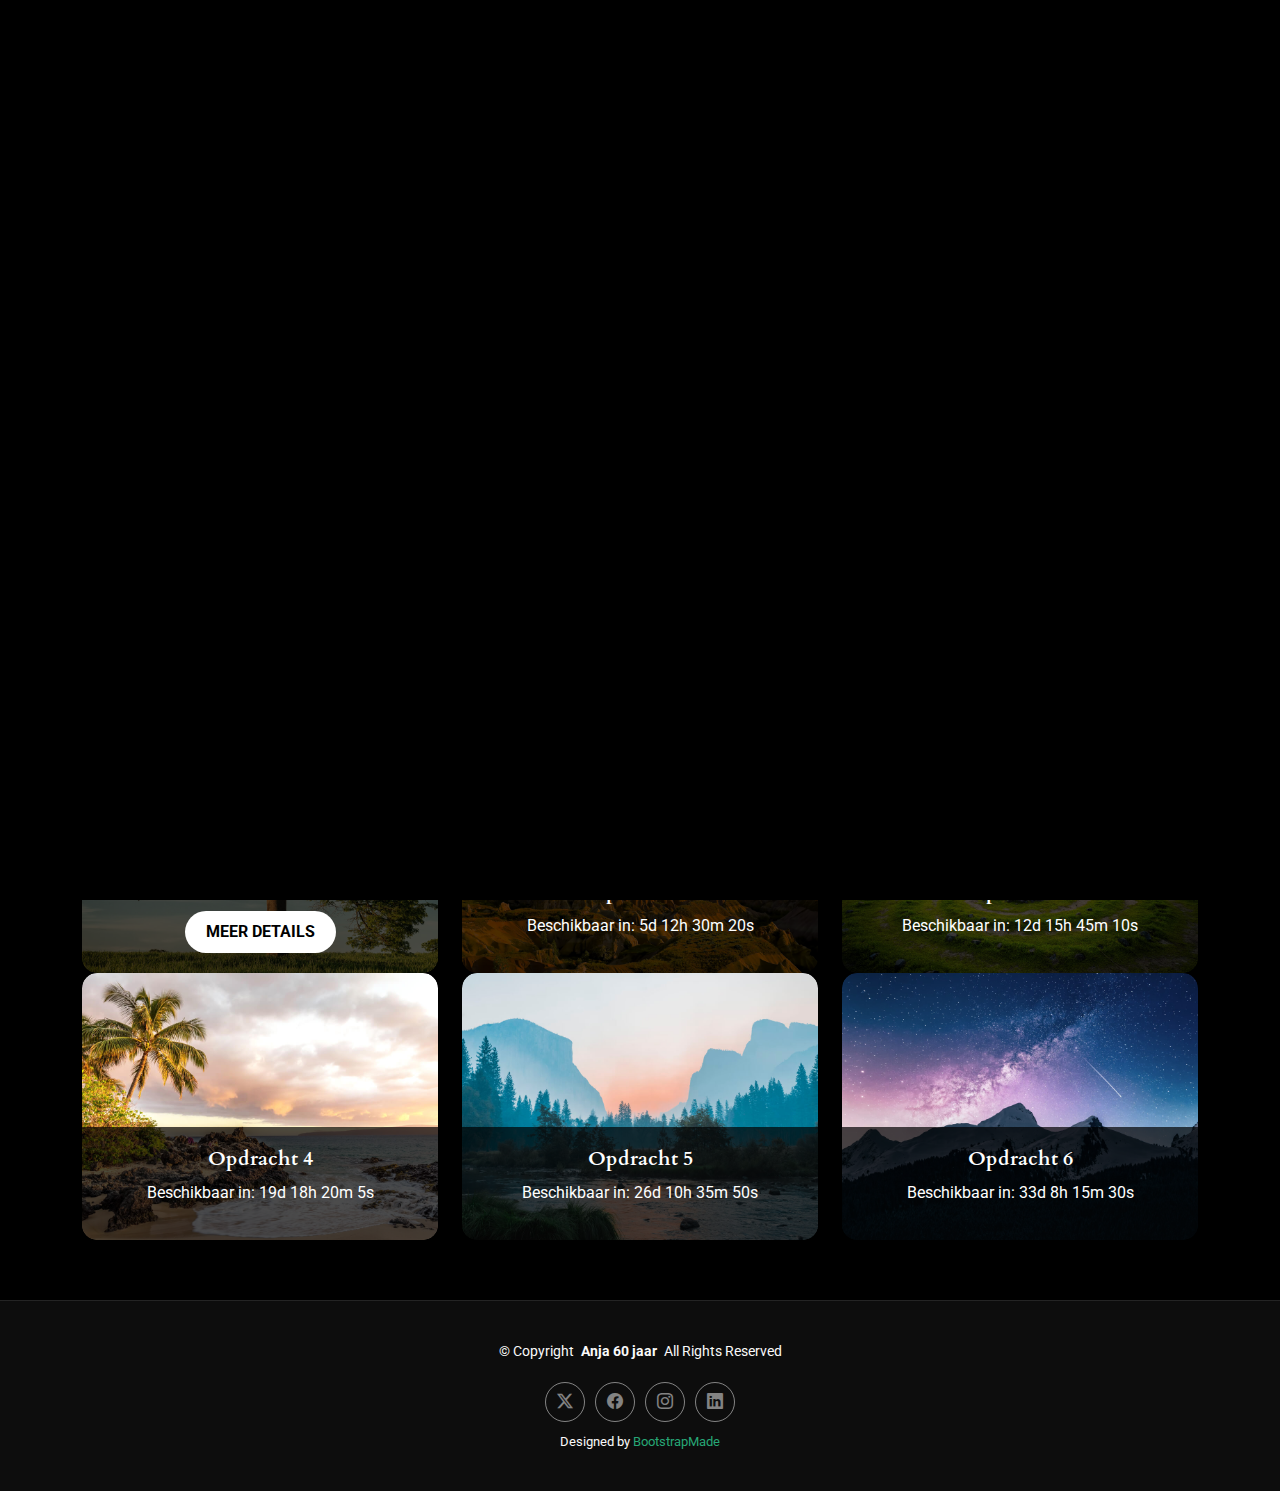
==== index.html @ 5dc7fd1a "Add files via upload" ====
<!DOCTYPE html>
<html lang="en">

<head>
  <meta charset="utf-8">
  <meta content="width=device-width, initial-scale=1.0" name="viewport">
  <title>Anja 60 jaar</title>
  <meta name="description" content="">
  <meta name="keywords" content="">

  <!-- Favicons -->
  <link href="assets/img/favicon.png" rel="icon">
  <link href="assets/img/apple-touch-icon.png" rel="apple-touch-icon">

  <!-- Fonts -->
  <link href="https://fonts.googleapis.com" rel="preconnect">
  <link href="https://fonts.gstatic.com" rel="preconnect" crossorigin>
  <link href="https://fonts.googleapis.com/css2?family=Roboto:ital,wght@0,100;0,300;0,400;0,500;0,700;0,900;1,100;1,300;1,400;1,500;1,700;1,900&family=Inter:wght@100;200;300;400;500;600;700;800;900&family=Cardo:ital,wght@0,400;0,700;1,400;1,700&display=swap" rel="stylesheet">

  <!-- Vendor CSS Files -->
  <link href="assets/vendor/bootstrap/css/bootstrap.min.css" rel="stylesheet">
  <link href="assets/vendor/bootstrap-icons/bootstrap-icons.css" rel="stylesheet">
  <link href="assets/vendor/aos/aos.css" rel="stylesheet">
  <link href="assets/vendor/glightbox/css/glightbox.min.css" rel="stylesheet">
  <link href="assets/vendor/swiper/swiper-bundle.min.css" rel="stylesheet">

  <!-- Main CSS File -->
  <link href="assets/css/main.css" rel="stylesheet">

  <!-- =======================================================
  * Template Name: PhotoFolio
  * Template URL: https://bootstrapmade.com/photofolio-bootstrap-photography-website-template/
  * Updated: Aug 07 2024 with Bootstrap v5.3.3
  * Author: BootstrapMade.com
  * License: https://bootstrapmade.com/license/
  ======================================================== -->
</head>

<body class="index-page">

  <header id="header" class="header d-flex align-items-center sticky-top">
    <div class="container-fluid position-relative d-flex align-items-center justify-content-between">

      <a href="index.html" class="logo d-flex align-items-center me-auto me-xl-0">
        <!-- Uncomment the line below if you also wish to use an image logo -->
        <!-- <img src="assets/img/logo.png" alt=""> -->
        <i class="fa-solid fa-party-horn"></i>
        <h1 class="sitename">Anja 60 jaar</h1>
      </a>

      <nav id="navmenu" class="navmenu">
        <ul>
          <li><a href="index.html" class="active">Home<br></a></li>
          <li><a href="about.html">About</a></li>
          <li class="dropdown"><a href="gallery.html"><span>Gallery</span> <i class="bi bi-chevron-down toggle-dropdown"></i></a>
            <ul>
              <li><a href="gallery.html">Nature</a></li>
              <li><a href="gallery.html">People</a></li>
              <li><a href="gallery.html">Architecture</a></li>
              <li><a href="gallery.html">Animals</a></li>
              <li><a href="gallery.html">Sports</a></li>
              <li><a href="gallery.html">Travel</a></li>
              <li class="dropdown"><a href="#"><span>Deep Dropdown</span> <i class="bi bi-chevron-down toggle-dropdown"></i></a>
                <ul>
                  <li><a href="#">Deep Dropdown 1</a></li>
                  <li><a href="#">Deep Dropdown 2</a></li>
                  <li><a href="#">Deep Dropdown 3</a></li>
                  <li><a href="#">Deep Dropdown 4</a></li>
                  <li><a href="#">Deep Dropdown 5</a></li>
                </ul>
              </li>
            </ul>
          </li>
          <li><a href="services.html">Services</a></li>
          <li><a href="contact.html">Contact</a></li>
        </ul>
        <i class="mobile-nav-toggle d-xl-none bi bi-list"></i>
      </nav>



    </div>
  </header>

  <main class="main">

    <!-- Hero Section -->
    <section id="hero" class="hero section">

      <div class="container">
        <div class="row justify-content-center">
          <div class="col-lg-6 text-center" data-aos="fade-up" data-aos-delay="100">
            <h2><span>Lieve </span><span class="underlight">Anja,</span> Voor jouw 60e verjaardag moesten we natuurlijk iets speciaals doen....<span>Daarom hebben we wat leuke opdrachten voor je gemaakt.</span></h2>
            <p>Blanditiis praesentium aliquam illum tempore incidunt debitis dolorem magni est deserunt sed qui libero. Qui voluptas amet.</p>
            <!-- <a href="contact.html" class="btn-get-started">Available for Hire<br></a> -->
          </div>
        </div>
      </div>

    </section><!-- /Hero Section -->

    <!-- Gallery Section -->
    <section id="portfolio" class="portfolio">
<div class="container">
  <div class="row portfolio-container">
    <!-- Opdracht 1 -->
    <div class="col-lg-4 col-md-6 portfolio-item">
      <div class="portfolio-tile">
        <img src="assets/img/gallery/gallery-1.jpg" class="img-fluid" alt="Opdracht 1">
        <div class="portfolio-info">
          <h4>Opdracht 1</h4>
          <p>Beschikbaar nu</p>
          <a href="opdracht1.html" class="btn btn-custom">Meer details</a>
        </div>
      </div>
    </div>

    <!-- Opdracht 2 (met afteltimer) -->
    <div class="col-lg-4 col-md-6 portfolio-item">
      <div class="portfolio-tile">
        <img src="assets/img/gallery/gallery-2.jpg" class="img-fluid hidden" alt="Opdracht 2" id="img2">
        <div class="portfolio-info">
          <h4>Opdracht 2</h4>
          <p id="timer2">Beschikbaar in: 5d 12h 30m 20s</p>
        </div>
      </div>
    </div>

    <!-- Opdracht 3 -->
    <div class="col-lg-4 col-md-6 portfolio-item">
      <div class="portfolio-tile">
        <img src="assets/img/gallery/gallery-3.jpg" class="img-fluid hidden" alt="Opdracht 3" id="img3">
        <div class="portfolio-info">
          <h4>Opdracht 3</h4>
          <p id="timer3">Beschikbaar in: 12d 15h 45m 10s</p>
        </div>
      </div>
    </div>

    <!-- Opdracht 4 -->
    <div class="col-lg-4 col-md-6 portfolio-item">
      <div class="portfolio-tile">
        <img src="assets/img/gallery/gallery-4.jpg" class="img-fluid hidden" alt="Opdracht 4" id="img4">
        <div class="portfolio-info">
          <h4>Opdracht 4</h4>
          <p id="timer4">Beschikbaar in: 19d 18h 20m 5s</p>
        </div>
      </div>
    </div>

    <!-- Opdracht 5 -->
    <div class="col-lg-4 col-md-6 portfolio-item">
      <div class="portfolio-tile">
        <img src="assets/img/gallery/gallery-5.jpg" class="img-fluid hidden" alt="Opdracht 5" id="img5">
        <div class="portfolio-info">
          <h4>Opdracht 5</h4>
          <p id="timer5">Beschikbaar in: 26d 10h 35m 50s</p>
        </div>
      </div>
    </div>

    <!-- Opdracht 6 -->
    <div class="col-lg-4 col-md-6 portfolio-item">
      <div class="portfolio-tile">
        <img src="assets/img/gallery/gallery-6.jpg" class="img-fluid hidden" alt="Opdracht 6" id="img6">
        <div class="portfolio-info">
          <h4>Opdracht 6</h4>
          <p id="timer6">Beschikbaar in: 33d 8h 15m 30s</p>
        </div>
      </div>
    </div>
  </div>
</div>
      
   </section>
   

  </main>

  <footer id="footer" class="footer">

    <div class="container">
      <div class="copyright text-center ">
        <p>© <span>Copyright</span> <strong class="px-1 sitename">Anja 60 jaar</strong> <span>All Rights Reserved</span></p>
      </div>
      <div class="social-links d-flex justify-content-center">
        <a href=""><i class="bi bi-twitter-x"></i></a>
        <a href=""><i class="bi bi-facebook"></i></a>
        <a href=""><i class="bi bi-instagram"></i></a>
        <a href=""><i class="bi bi-linkedin"></i></a>
      </div>
      <div class="credits">
        <!-- All the links in the footer should remain intact. -->
        <!-- You can delete the links only if you've purchased the pro version. -->
        <!-- Licensing information: https://bootstrapmade.com/license/ -->
        <!-- Purchase the pro version with working PHP/AJAX contact form: [buy-url] -->
        Designed by <a href="https://bootstrapmade.com/">BootstrapMade</a>
      </div>
    </div>

  </footer>

  <!-- Scroll Top -->
  <a href="#" id="scroll-top" class="scroll-top d-flex align-items-center justify-content-center"><i class="bi bi-arrow-up-short"></i></a>

  <!-- Preloader -->
  <div id="preloader">
    <div class="line"></div>
  </div>

  <!-- Vendor JS Files -->
  <script src="assets/vendor/bootstrap/js/bootstrap.bundle.min.js"></script>
  <script src="assets/vendor/php-email-form/validate.js"></script>
  <script src="assets/vendor/aos/aos.js"></script>
  <script src="assets/vendor/glightbox/js/glightbox.min.js"></script>
  <script src="assets/vendor/swiper/swiper-bundle.min.js"></script>
  <script src="JS/main.js"></script>

  <!-- Main JS File -->
  <script src="assets/js/main.js"></script>

</body>

</html>
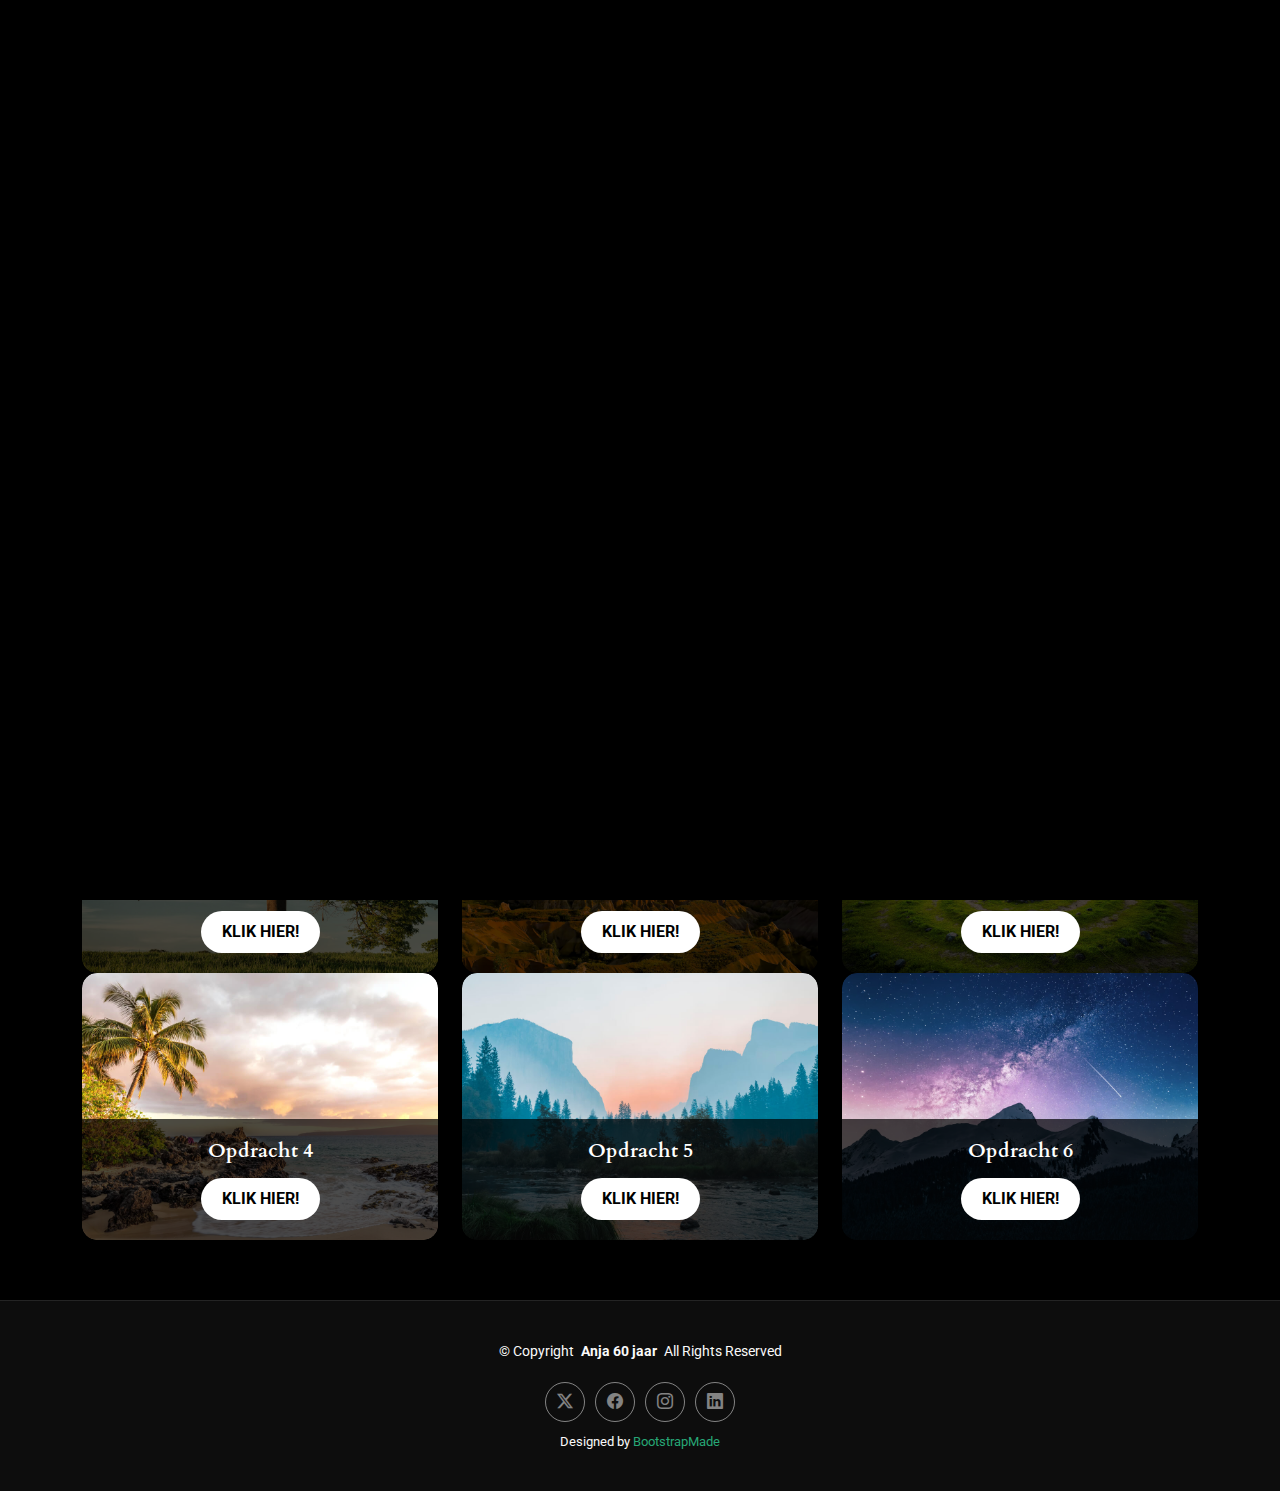
==== commit 51d6b504: "Add files via upload" ====
--- a/index.html
+++ b/index.html
@@ -51,7 +51,7 @@
       <nav id="navmenu" class="navmenu">
         <ul>
           <li><a href="index.html" class="active">Home<br></a></li>
-          <li><a href="about.html">About</a></li>
+          <li><a href="pages/aboutAnja.html">About</a></li>
           <li class="dropdown"><a href="gallery.html"><span>Gallery</span> <i class="bi bi-chevron-down toggle-dropdown"></i></a>
             <ul>
               <li><a href="gallery.html">Nature</a></li>
@@ -106,11 +106,11 @@
     <!-- Opdracht 1 -->
     <div class="col-lg-4 col-md-6 portfolio-item">
       <div class="portfolio-tile">
-        <img src="assets/img/gallery/gallery-1.jpg" class="img-fluid" alt="Opdracht 1">
+        <img src="assets/img/gallery/gallery-1.jpg" class="img-fluid hidden" alt="Opdracht 1" id="img1">
         <div class="portfolio-info">
           <h4>Opdracht 1</h4>
-          <p>Beschikbaar nu</p>
-          <a href="opdracht1.html" class="btn btn-custom">Meer details</a>
+          <p id="timer1"></p>
+          <a href="opdracht1.html" class="btn btn-custom" id="btn_1">Klik hier!</a>
         </div>
       </div>
     </div>
@@ -121,7 +121,8 @@
         <img src="assets/img/gallery/gallery-2.jpg" class="img-fluid hidden" alt="Opdracht 2" id="img2">
         <div class="portfolio-info">
           <h4>Opdracht 2</h4>
-          <p id="timer2">Beschikbaar in: 5d 12h 30m 20s</p>
+          <p id="timer2"></p>
+          <a href="opdracht1.html" class="btn btn-custom" id="btn_2">Klik hier!</a>
         </div>
       </div>
     </div>
@@ -132,7 +133,8 @@
         <img src="assets/img/gallery/gallery-3.jpg" class="img-fluid hidden" alt="Opdracht 3" id="img3">
         <div class="portfolio-info">
           <h4>Opdracht 3</h4>
-          <p id="timer3">Beschikbaar in: 12d 15h 45m 10s</p>
+          <p id="timer3"></p>
+          <a href="opdracht1.html" class="btn btn-custom" id="btn_3">Klik hier!</a>
         </div>
       </div>
     </div>
@@ -140,10 +142,11 @@
     <!-- Opdracht 4 -->
     <div class="col-lg-4 col-md-6 portfolio-item">
       <div class="portfolio-tile">
-        <img src="assets/img/gallery/gallery-4.jpg" class="img-fluid hidden" alt="Opdracht 4" id="img4">
+        <img src="assets/img/gallery/gallery-4.jpg" class="img-fluid hidden"  alt="Opdracht 4" id="img4">
         <div class="portfolio-info">
           <h4>Opdracht 4</h4>
-          <p id="timer4">Beschikbaar in: 19d 18h 20m 5s</p>
+          <p id="timer4"></p>
+          <a href="opdracht1.html" class="btn btn-custom" id="btn_4">Klik hier!</a>
         </div>
       </div>
     </div>
@@ -154,7 +157,8 @@
         <img src="assets/img/gallery/gallery-5.jpg" class="img-fluid hidden" alt="Opdracht 5" id="img5">
         <div class="portfolio-info">
           <h4>Opdracht 5</h4>
-          <p id="timer5">Beschikbaar in: 26d 10h 35m 50s</p>
+          <p id="timer5"></p>
+          <a href="opdracht1.html" class="btn btn-custom" id="btn_5">Klik hier!</a>
         </div>
       </div>
     </div>
@@ -165,7 +169,8 @@
         <img src="assets/img/gallery/gallery-6.jpg" class="img-fluid hidden" alt="Opdracht 6" id="img6">
         <div class="portfolio-info">
           <h4>Opdracht 6</h4>
-          <p id="timer6">Beschikbaar in: 33d 8h 15m 30s</p>
+          <p id="timer6"></p>
+          <a href="pages/candycrush.html" class="btn btn-custom" id="btn_6">Klik hier!</a>
         </div>
       </div>
     </div>
--- a/assets/css/main.css
+++ b/assets/css/main.css
@@ -1528,6 +1528,16 @@
   color: #2c2c2c;
 }
 
-.hidden {
-  display: none;
-}
+/* Img and btn properties will be set by Javscript. When the timer runs out, the button and image will apear. */
+#img1{}
+#img2{}
+#img3{} 
+#img4{}
+#img5{}
+#img6{}
+#btn_1{}
+#btn_2{}
+#btn_3{}
+#btn_4{}
+#btn_5{}
+#btn_6{}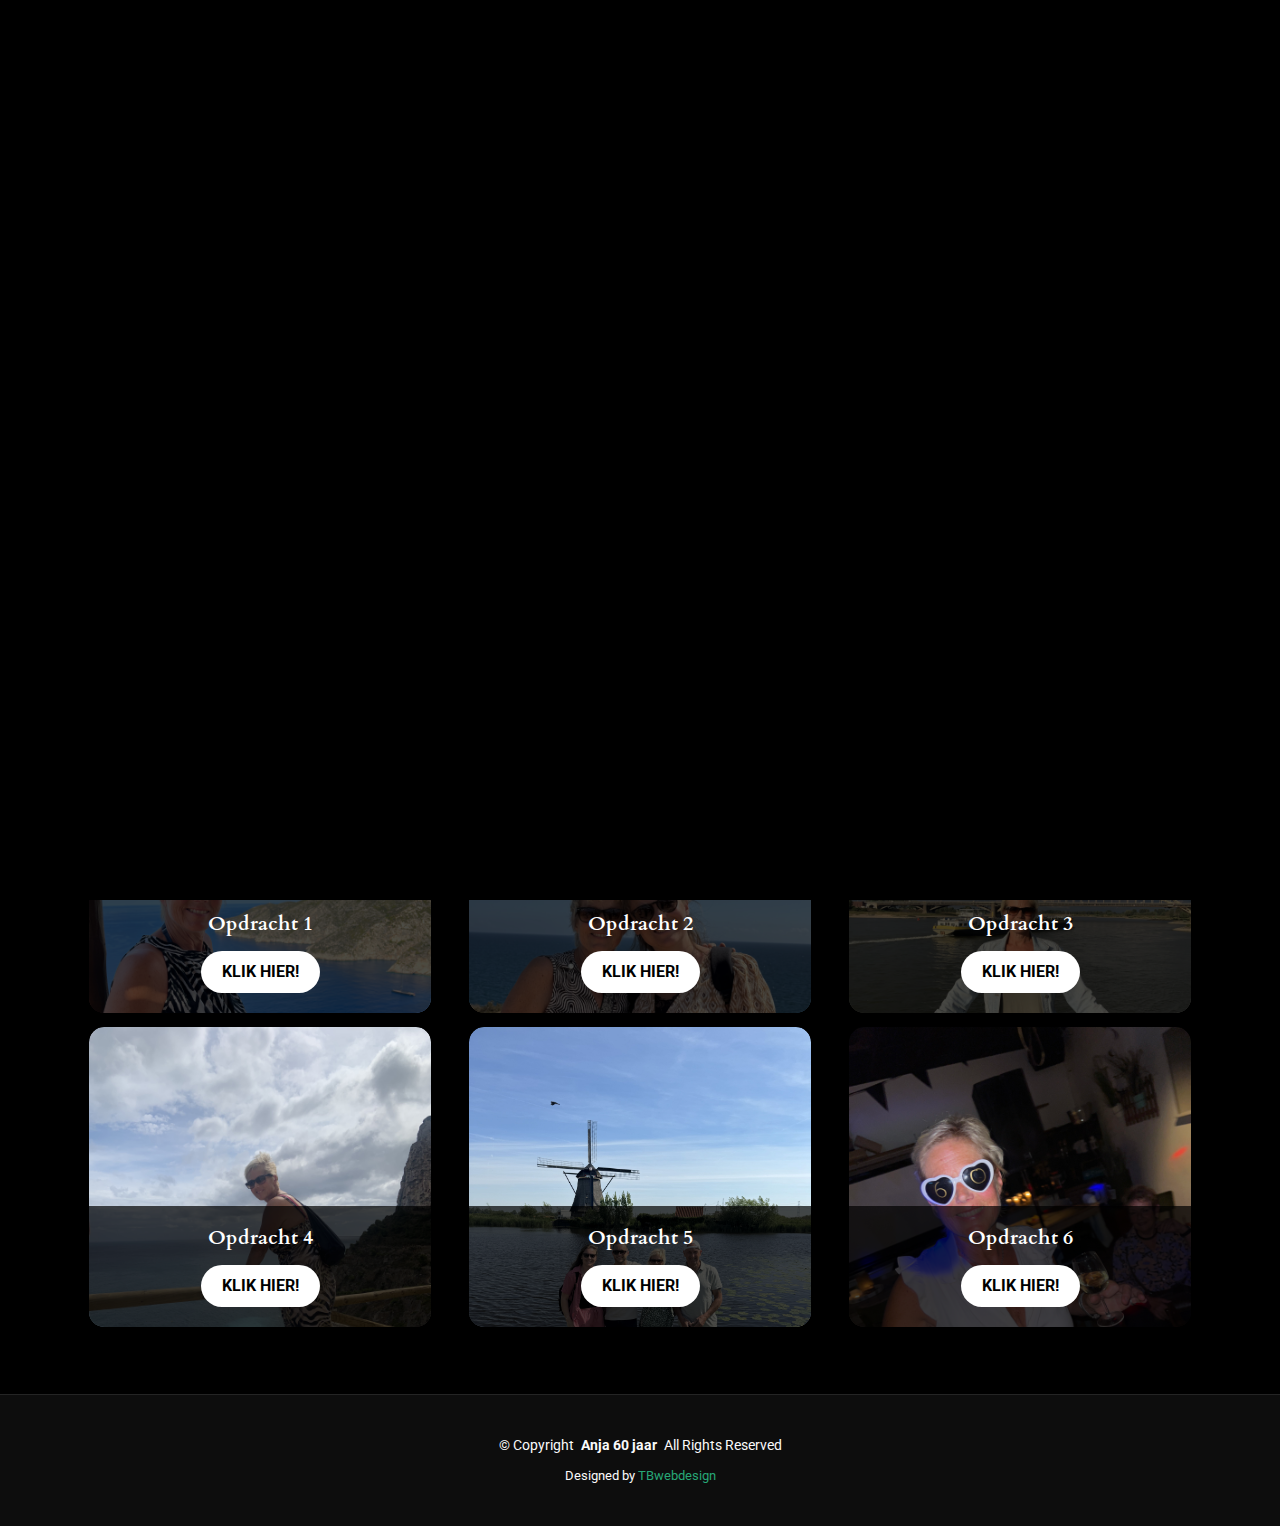
==== commit 9033d34f: "V4 fixed" ====
--- a/index.html
+++ b/index.html
@@ -18,11 +18,11 @@
   <link href="https://fonts.googleapis.com/css2?family=Roboto:ital,wght@0,100;0,300;0,400;0,500;0,700;0,900;1,100;1,300;1,400;1,500;1,700;1,900&family=Inter:wght@100;200;300;400;500;600;700;800;900&family=Cardo:ital,wght@0,400;0,700;1,400;1,700&display=swap" rel="stylesheet">
 
   <!-- Vendor CSS Files -->
-  <link href="assets/vendor/bootstrap/css/bootstrap.min.css" rel="stylesheet">
-  <link href="assets/vendor/bootstrap-icons/bootstrap-icons.css" rel="stylesheet">
-  <link href="assets/vendor/aos/aos.css" rel="stylesheet">
-  <link href="assets/vendor/glightbox/css/glightbox.min.css" rel="stylesheet">
-  <link href="assets/vendor/swiper/swiper-bundle.min.css" rel="stylesheet">
+  <link href="vendor/bootstrap/css/bootstrap.min.css" rel="stylesheet">
+  <link href="vendor/bootstrap-icons/bootstrap-icons.css" rel="stylesheet">
+  <link href="vendor/aos/aos.css" rel="stylesheet">
+  <link href="vendor/glightbox/css/glightbox.min.css" rel="stylesheet">
+  <link href="vendor/swiper/swiper-bundle.min.css" rel="stylesheet">
 
   <!-- Main CSS File -->
   <link href="assets/css/main.css" rel="stylesheet">
@@ -43,7 +43,6 @@
 
       <a href="index.html" class="logo d-flex align-items-center me-auto me-xl-0">
         <!-- Uncomment the line below if you also wish to use an image logo -->
-        <!-- <img src="assets/img/logo.png" alt=""> -->
         <i class="fa-solid fa-party-horn"></i>
         <h1 class="sitename">Anja 60 jaar</h1>
       </a>
@@ -51,39 +50,15 @@
       <nav id="navmenu" class="navmenu">
         <ul>
           <li><a href="index.html" class="active">Home<br></a></li>
-          <li><a href="pages/aboutAnja.html">About</a></li>
-          <li class="dropdown"><a href="gallery.html"><span>Gallery</span> <i class="bi bi-chevron-down toggle-dropdown"></i></a>
-            <ul>
-              <li><a href="gallery.html">Nature</a></li>
-              <li><a href="gallery.html">People</a></li>
-              <li><a href="gallery.html">Architecture</a></li>
-              <li><a href="gallery.html">Animals</a></li>
-              <li><a href="gallery.html">Sports</a></li>
-              <li><a href="gallery.html">Travel</a></li>
-              <li class="dropdown"><a href="#"><span>Deep Dropdown</span> <i class="bi bi-chevron-down toggle-dropdown"></i></a>
-                <ul>
-                  <li><a href="#">Deep Dropdown 1</a></li>
-                  <li><a href="#">Deep Dropdown 2</a></li>
-                  <li><a href="#">Deep Dropdown 3</a></li>
-                  <li><a href="#">Deep Dropdown 4</a></li>
-                  <li><a href="#">Deep Dropdown 5</a></li>
-                </ul>
-              </li>
-            </ul>
-          </li>
-          <li><a href="services.html">Services</a></li>
+          <!-- <li><a href="pages/aboutAnja.html">Over Anja</a></li> -->
           <li><a href="contact.html">Contact</a></li>
         </ul>
         <i class="mobile-nav-toggle d-xl-none bi bi-list"></i>
       </nav>
 
-
-
     </div>
   </header>
-
   <main class="main">
-
     <!-- Hero Section -->
     <section id="hero" class="hero section">
 
@@ -91,12 +66,11 @@
         <div class="row justify-content-center">
           <div class="col-lg-6 text-center" data-aos="fade-up" data-aos-delay="100">
             <h2><span>Lieve </span><span class="underlight">Anja,</span> Voor jouw 60e verjaardag moesten we natuurlijk iets speciaals doen....<span>Daarom hebben we wat leuke opdrachten voor je gemaakt.</span></h2>
-            <p>Blanditiis praesentium aliquam illum tempore incidunt debitis dolorem magni est deserunt sed qui libero. Qui voluptas amet.</p>
+            <p>Je zal voor sommige opdrachten nog even moeten wachten, wacht tot de timer is agelopen waarna je de opdracht kunt inzien.</p>
             <!-- <a href="contact.html" class="btn-get-started">Available for Hire<br></a> -->
           </div>
         </div>
       </div>
-
     </section><!-- /Hero Section -->
 
     <!-- Gallery Section -->
@@ -106,11 +80,11 @@
     <!-- Opdracht 1 -->
     <div class="col-lg-4 col-md-6 portfolio-item">
       <div class="portfolio-tile">
-        <img src="assets/img/gallery/gallery-1.jpg" class="img-fluid hidden" alt="Opdracht 1" id="img1">
+        <img src="assets/img/gallery/anja/anja_Zakynthos.JPG" class="img-fluid hidden" alt="Opdracht 1" id="img1">
         <div class="portfolio-info">
           <h4>Opdracht 1</h4>
           <p id="timer1"></p>
-          <a href="opdracht1.html" class="btn btn-custom" id="btn_1">Klik hier!</a>
+          <a href="pages/Opdrachten/opdracht1.html" class="btn btn-custom" id="btn_1">Klik hier!</a>
         </div>
       </div>
     </div>
@@ -118,11 +92,11 @@
     <!-- Opdracht 2 (met afteltimer) -->
     <div class="col-lg-4 col-md-6 portfolio-item">
       <div class="portfolio-tile">
-        <img src="assets/img/gallery/gallery-2.jpg" class="img-fluid hidden" alt="Opdracht 2" id="img2">
+        <img src="assets/img/gallery/anja/anjaJodyPortugal.jpg" class="img-fluid hidden" alt="Opdracht 2" id="img2">
         <div class="portfolio-info">
           <h4>Opdracht 2</h4>
           <p id="timer2"></p>
-          <a href="opdracht1.html" class="btn btn-custom" id="btn_2">Klik hier!</a>
+          <a href="pages/Opdrachten/opdracht2.html" class="btn btn-custom" id="btn_2">Klik hier!</a>
         </div>
       </div>
     </div>
@@ -130,11 +104,11 @@
     <!-- Opdracht 3 -->
     <div class="col-lg-4 col-md-6 portfolio-item">
       <div class="portfolio-tile">
-        <img src="assets/img/gallery/gallery-3.jpg" class="img-fluid hidden" alt="Opdracht 3" id="img3">
+        <img src="assets/img/gallery/anja/anjaNijmegen.jpg" class="img-fluid hidden" alt="Opdracht 3" id="img3">
         <div class="portfolio-info">
           <h4>Opdracht 3</h4>
           <p id="timer3"></p>
-          <a href="opdracht1.html" class="btn btn-custom" id="btn_3">Klik hier!</a>
+          <a href="pages/Opdrachten/opdracht3.html" class="btn btn-custom" id="btn_3">Klik hier!</a>
         </div>
       </div>
     </div>
@@ -142,11 +116,11 @@
     <!-- Opdracht 4 -->
     <div class="col-lg-4 col-md-6 portfolio-item">
       <div class="portfolio-tile">
-        <img src="assets/img/gallery/gallery-4.jpg" class="img-fluid hidden"  alt="Opdracht 4" id="img4">
+        <img src="assets/img/gallery/anja/anjaSpanje.jpg" class="img-fluid hidden"  alt="Opdracht 4" id="img4">
         <div class="portfolio-info">
           <h4>Opdracht 4</h4>
           <p id="timer4"></p>
-          <a href="opdracht1.html" class="btn btn-custom" id="btn_4">Klik hier!</a>
+          <a href="pages/Opdrachten/opdracht4.html" class="btn btn-custom" id="btn_4">Klik hier!</a>
         </div>
       </div>
     </div>
@@ -154,11 +128,11 @@
     <!-- Opdracht 5 -->
     <div class="col-lg-4 col-md-6 portfolio-item">
       <div class="portfolio-tile">
-        <img src="assets/img/gallery/gallery-5.jpg" class="img-fluid hidden" alt="Opdracht 5" id="img5">
+        <img src="assets/img/gallery/anja/familieKinderdijk.jpg" class="img-fluid hidden" alt="Opdracht 5" id="img5">
         <div class="portfolio-info">
           <h4>Opdracht 5</h4>
           <p id="timer5"></p>
-          <a href="opdracht1.html" class="btn btn-custom" id="btn_5">Klik hier!</a>
+          <a href="pages/Opdrachten/opdracht5.html" class="btn btn-custom" id="btn_5">Klik hier!</a>
         </div>
       </div>
     </div>
@@ -166,11 +140,11 @@
     <!-- Opdracht 6 -->
     <div class="col-lg-4 col-md-6 portfolio-item">
       <div class="portfolio-tile">
-        <img src="assets/img/gallery/gallery-6.jpg" class="img-fluid hidden" alt="Opdracht 6" id="img6">
+        <img src="assets/img/gallery/anja/anja-60jaar.JPG" class="img-fluid hidden" alt="Opdracht 6" id="img6">
         <div class="portfolio-info">
           <h4>Opdracht 6</h4>
           <p id="timer6"></p>
-          <a href="pages/candycrush.html" class="btn btn-custom" id="btn_6">Klik hier!</a>
+          <a href="pages/Opdrachten/opdracht6.html" class="btn btn-custom" id="btn_6">Klik hier!</a>
         </div>
       </div>
     </div>
@@ -188,18 +162,8 @@
       <div class="copyright text-center ">
         <p>© <span>Copyright</span> <strong class="px-1 sitename">Anja 60 jaar</strong> <span>All Rights Reserved</span></p>
       </div>
-      <div class="social-links d-flex justify-content-center">
-        <a href=""><i class="bi bi-twitter-x"></i></a>
-        <a href=""><i class="bi bi-facebook"></i></a>
-        <a href=""><i class="bi bi-instagram"></i></a>
-        <a href=""><i class="bi bi-linkedin"></i></a>
-      </div>
       <div class="credits">
-        <!-- All the links in the footer should remain intact. -->
-        <!-- You can delete the links only if you've purchased the pro version. -->
-        <!-- Licensing information: https://bootstrapmade.com/license/ -->
-        <!-- Purchase the pro version with working PHP/AJAX contact form: [buy-url] -->
-        Designed by <a href="https://bootstrapmade.com/">BootstrapMade</a>
+        Designed by <a href="https://bootstrapmade.com/">TBwebdesign</a>
       </div>
     </div>
 
@@ -214,11 +178,11 @@
   </div>
 
   <!-- Vendor JS Files -->
-  <script src="assets/vendor/bootstrap/js/bootstrap.bundle.min.js"></script>
-  <script src="assets/vendor/php-email-form/validate.js"></script>
-  <script src="assets/vendor/aos/aos.js"></script>
-  <script src="assets/vendor/glightbox/js/glightbox.min.js"></script>
-  <script src="assets/vendor/swiper/swiper-bundle.min.js"></script>
+  <script src="vendor/bootstrap/js/bootstrap.bundle.min.js"></script>
+  <script src="vendor/php-email-form/validate.js"></script>
+  <script src="vendor/aos/aos.js"></script>
+  <script src="vendor/glightbox/js/glightbox.min.js"></script>
+  <script src="vendor/swiper/swiper-bundle.min.js"></script>
   <script src="JS/main.js"></script>
 
   <!-- Main JS File -->
